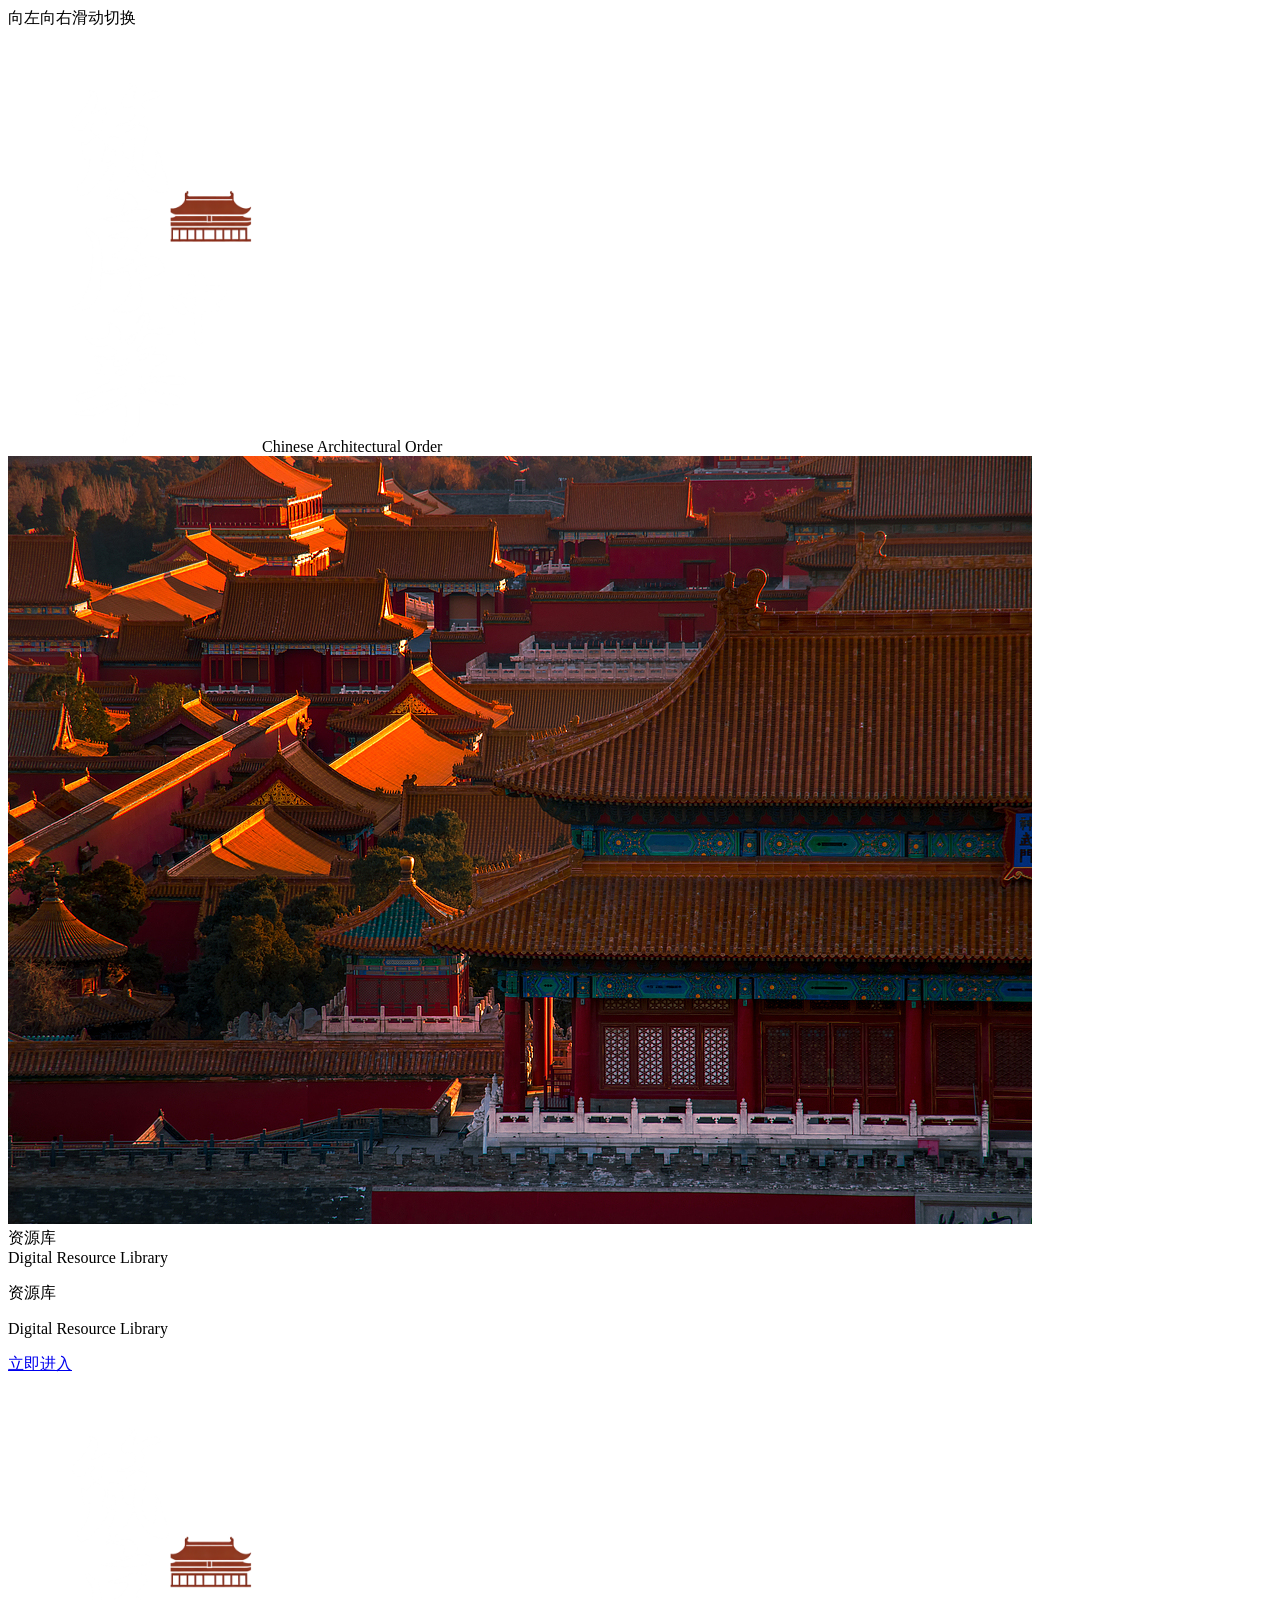
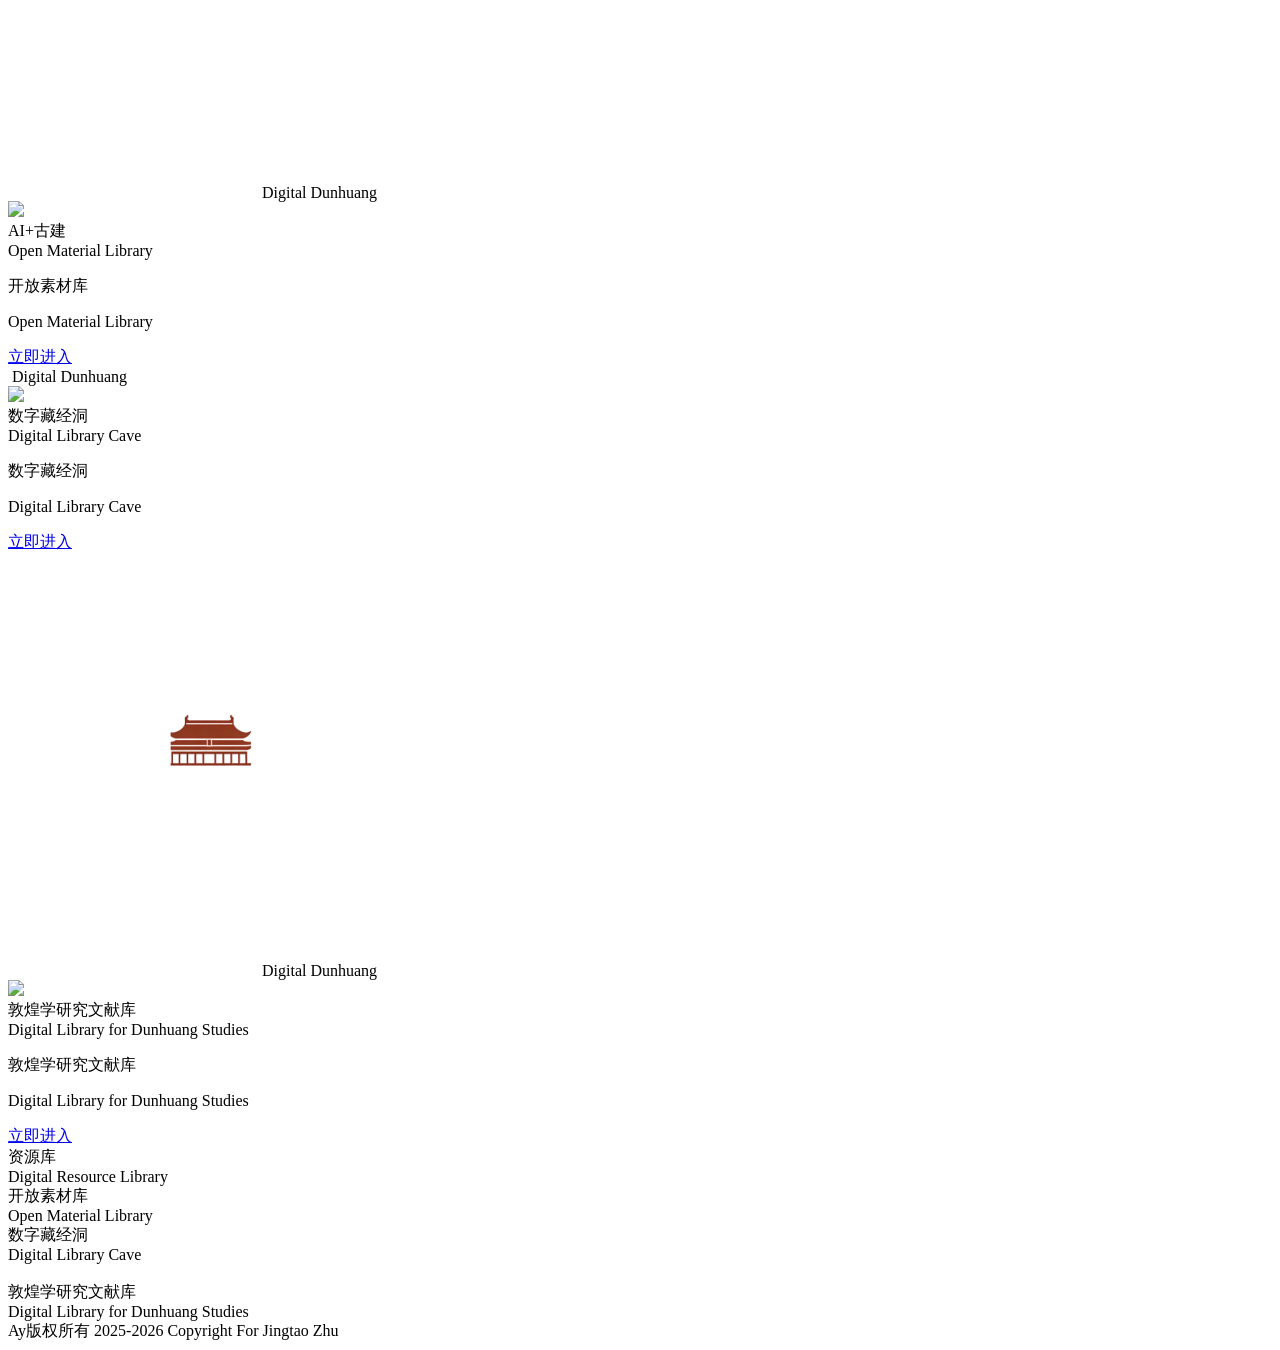
==== index.html @ 24d6e1ac "二次提交" ====
<!doctype html>
<html lang="zh-CN">
  <head>
    <meta charset="utf-8" />
    <title>筑序中华</title>
    <meta name="viewport" content="width=device-width, initial-scale=1, minimum-scale=1, maximum-scale=1" />
    <meta name="author" content="Jingtao Zhu" />
    <meta name="copyright" content="Jingtao Zhu" />
    <meta name="robots" content="index, follow" />
    <meta property="og:title" content="筑序中华" />
    <meta name="topic" content="筑序中华" />
    <meta name="subject" content="筑序中华" />
    <meta http-equiv="content-language" content="zh_CN" />
    <link rel="dns-prefetch" href="" />
    <link rel="shortcut icon" href="//cdn.e-dunhuang.com/favicon.png" type="image/x-icon" />
    <link rel="stylesheet" href="/css/swiper-bundle.min.css" />
    <link rel="stylesheet" href="/css/reset.min.css" />
    <link rel="stylesheet" href="/css/style.css" />
  </head>
  <body>
    <div class="main" style="display: block">
      <div class="huadong">
        <span class="swiper-button-prev"></span>
        <span class="swiper-button-next"></span>
      </div>
      <div class="huadong_text">向左向右滑动切换</div>
      <div class="swiper mySwiper2">
        <div class="swiper-wrapper">
          <div class="swiper-slide">
            <div class="logo">
              <img class="logoimg" src="/image/name.png" alt=""style="width: 250px; height: auto;"/>
              <span> Chinese </span><span>Architectural Order</span>
            </div>
            <img class="swpiperSlideImg" src="/image/bg1.jpg" />
            <div class="sitem1">
              <div class="stitle">资源库</div>
              <div class="sdesc">Digital Resource Library</div>
            </div>
            <div class="swiper_bg">
              <p>资源库</p>
              <p>Digital Resource Library</p>
            </div>
            <div class="btn1">
              <a href="/app3/" class="card">立即进入</a>
            </div>
          </div>
          <div class="swiper-slide">
            <div class="logo">
              <img class="logoimg" src="/image/name.png" alt=""style="width: 250px; height: auto;"/>
              <span> Digital </span><span>Dunhuang</span>
            </div>
            <img class="swpiperSlideImg" src="//cdn.e-dunhuang.com/guide/images/2.webp" />
            <div class="sitem2">
              <div class="stitle">AI+古建</div>
              <div class="sdesc">Open Material Library</div>
            </div>
            <div class="swiper_bg">
              <p>开放素材库</p>
              <p>Open Material Library</p>
            </div>
            <div class="btn1">
              <a href="/app1/" class="card">立即进入</a>
            </div>
          </div>
          <div class="swiper-slide">
            <div class="logo">
              <img class="logoimg" src="//cdn.e-dunhuang.com/guide/images/logo1.webp" alt="" />
              <span> Digital </span><span>Dunhuang</span>
            </div>
            <img class="swpiperSlideImg" src="//cdn.e-dunhuang.com/guide/images/3.webp" />
            <div class="sitem3">
              <div class="stitle">数字藏经洞</div>
              <div class="sdesc">Digital Library Cave</div>
            </div>
            <div class="swiper_bg">
              <p>数字藏经洞</p>
              <p>Digital Library Cave</p>
            </div>
            <div class="btn1">
              <a href="//cave17.e-dunhuang.com" target="_blank">立即进入</a>
            </div>
          </div>
          <div class="swiper-slide">
            <div class="logo">
               <img class="logoimg" src="/image/name.png" alt=""style="width: 250px; height: auto;"/>
              <span> Digital </span><span>Dunhuang</span>
            </div>
            <img class="swpiperSlideImg" src="//cdn.e-dunhuang.com/guide/images/4.webp" />
            <div class="sitem4">
              <div class="stitle">敦煌学研究文献库</div>
              <div class="sdesc">Digital Library for Dunhuang Studies</div>
            </div>
            <div class="swiper_bg">
              <p>敦煌学研究文献库</p>
              <p>Digital Library for Dunhuang Studies</p>
            </div>
            <div class="btn1">
              <a href="/app2/" class="card">立即进入</a>
            </div>
          </div>
        </div>
      </div>
      <div thumbsSlider="" class="swiper mySwiper">
        <div class="swiper-wrapper">
          <div class="swiper-slide">
            <div class="swiper-item">
              <div class="swiper-title">资源库</div>
              <div class="swiper-desc">Digital Resource Library</div>
            </div>
          </div>
          <div class="swiper-slide">
            <div class="swiper-item">
              <div class="swiper-title">开放素材库</div>
              <div class="swiper-desc">Open Material Library</div>
            </div>
          </div>
          <div class="swiper-slide">
            <div class="swiper-item">
              <div class="swiper-title">数字藏经洞</div>
              <div class="swiper-desc">Digital Library Cave</div>
              <div class="xin subscript">
                <img src="//cdn.e-dunhuang.com/guide/images/new.png" alt="" />
              </div>
            </div>
          </div>
          <div class="swiper-slide">
            <div class="swiper-item">
              <div class="swiper-title">敦煌学研究文献库</div>
              <div class="swiper-desc">Digital Library for Dunhuang Studies</div>
            </div>
          </div>
        </div>
      </div>
      <div class="footer">Ay版权所有 2025-<script type="text/javascript">document.write(new Date().getFullYear())</script> Copyright For Jingtao Zhu</div>
    </div>
    <script src="//cdn.e-dunhuang.com/guide/js/swiper-bundle.min.js"></script>
    <script>
      var swiper = new Swiper('.mySwiper', {
        slidesPerView: 4,
        freeMode: true,
        loop: true,
        watchSlidesProgress: true,
      })
      var swiper2 = new Swiper('.mySwiper2', {
        spaceBetween: 10,
        loop: true,
        navigation: {
          nextEl: '.swiper-button-next',
          prevEl: '.swiper-button-prev',
        },
        thumbs: {
          swiper: swiper,
        },
      })
    </script>
    <script src="//cdn.e-dunhuang.com/js/analysis.js"></script>
  </body>
</html>
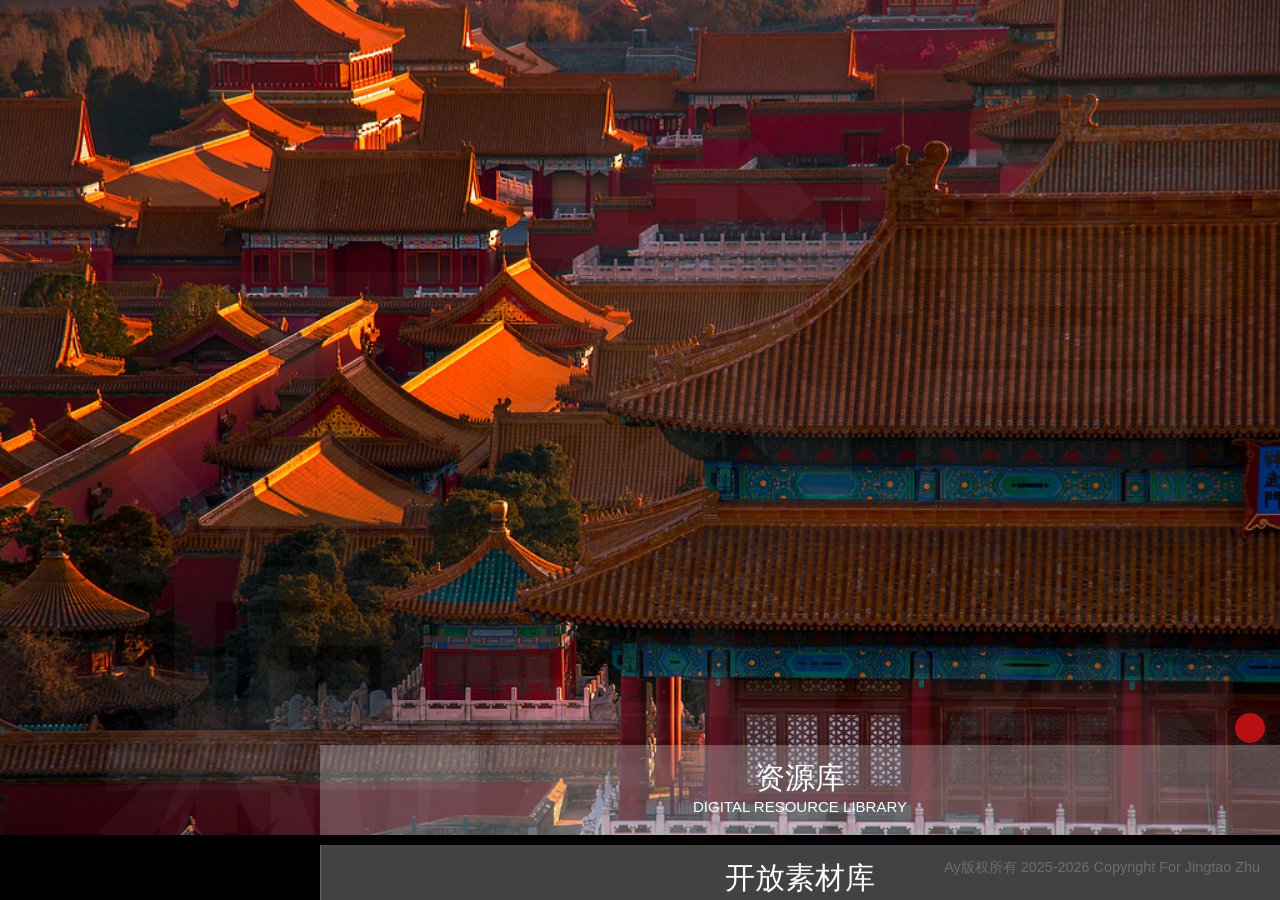
==== commit 23d08c11: "二次修改" ====
--- a/index.html
+++ b/index.html
@@ -37,8 +37,8 @@
               <div class="sdesc">Digital Resource Library</div>
             </div>
             <div class="swiper_bg">
-              <p>资源库</p>
-              <p>Digital Resource Library</p>
+              <p>千载营造</p>
+              <p>Millennium of Construction</p>
             </div>
             <div class="btn1">
               <a href="/app3/" class="card">立即进入</a>
@@ -51,12 +51,12 @@
             </div>
             <img class="swpiperSlideImg" src="//cdn.e-dunhuang.com/guide/images/2.webp" />
             <div class="sitem2">
-              <div class="stitle">AI+古建</div>
-              <div class="sdesc">Open Material Library</div>
+              <div class="stitle">AI古建研究室</div>
+              <div class="sdesc">AI Research Center</div>
             </div>
             <div class="swiper_bg">
-              <p>开放素材库</p>
-              <p>Open Material Library</p>
+              <p>AI古建研究室</p>
+              <p>AI Research Center</p>
             </div>
             <div class="btn1">
               <a href="/app1/" class="card">立即进入</a>
@@ -87,12 +87,12 @@
             </div>
             <img class="swpiperSlideImg" src="//cdn.e-dunhuang.com/guide/images/4.webp" />
             <div class="sitem4">
-              <div class="stitle">敦煌学研究文献库</div>
-              <div class="sdesc">Digital Library for Dunhuang Studies</div>
+              <div class="stitle">古建研究文献库</div>
+              <div class="sdesc">Digital Library</div>
             </div>
             <div class="swiper_bg">
-              <p>敦煌学研究文献库</p>
-              <p>Digital Library for Dunhuang Studies</p>
+              <p>古建研究文献库</p>
+              <p>Digital Library for Ancient Architecture Studies</p>
             </div>
             <div class="btn1">
               <a href="/app2/" class="card">立即进入</a>
--- a/css/style.css
+++ b/css/style.css
@@ -0,0 +1,990 @@
+html,
+body {
+  position: relative;
+  height: 100%;
+}
+
+body {
+  background: #eee;
+  font-family: Helvetica Neue, Helvetica, Arial, sans-serif;
+  font-size: 14px;
+  color: #000;
+  margin: 0;
+  padding: 0;
+}
+
+body {
+  background: #000;
+  color: #000;
+}
+
+@media screen and (min-width: 840px) {
+
+  .main {
+    width: 100%;
+    height: 100vh;
+    position: relative;
+    overflow: hidden;
+  }
+
+  .logo {
+    position: absolute;
+    z-index: 2;
+    top: calc((50% - (80vh / 2)) + (5vh / 2));
+    left: calc(13vw - 3rem);
+    color: #fff;
+    font-size: 20px;
+    font-weight: 300;
+    /* å­—é—´è· */
+    letter-spacing: 0.2em;
+    -ms-writing-mode: tb-rl;
+    writing-mode: vertical-rl;
+  }
+
+  .logo:after {
+    content: "";
+    width: 1px;
+    background-color: #fff;
+    height: 40px;
+    display: block;
+    position: absolute;
+    top: calc(100% + 5px);
+    left: 45%;
+    transform: translateX(-50%);
+  }
+
+  .logoimg {
+    width: 96px;
+  }
+
+  .logo span {
+    text-transform: uppercase;
+    font-size: 16px;
+    font-weight: 400;
+    letter-spacing: 2px;
+  }
+
+  .swiper {
+    width: 100%;
+    height: 100%;
+  }
+
+  .mySwiper .swiper-wrapper {
+    padding-top: 12px;
+  }
+
+  .swiper-slide {
+    text-align: center;
+    font-size: 18px;
+    background: #fff;
+    display: flex;
+    justify-content: center;
+    align-items: center;
+  }
+
+  .swpiperSlideImg {
+    display: block;
+    width: 100%;
+    height: 100%;
+    object-fit: cover;
+  }
+
+  .swiper {
+    width: 100%;
+    height: 300px;
+    margin-left: auto;
+    margin-right: auto;
+  }
+
+  .swiper-slide {
+    background-size: cover;
+    background-position: center;
+  }
+
+  .sdesc {
+    font-family: inherit;
+    letter-spacing: 5px;
+    padding-right:28px;
+  }
+
+  .mySwiper2 {
+    height: 100%;
+    width: 100%;
+  }
+
+  .mySwiper2 .swiper-slide {
+    position: relative;
+    cursor: pointer;
+  }
+
+  .mySwiper {
+    width: 75%;
+    height: 127px;
+    box-sizing: border-box;
+    position: absolute;
+    bottom: 50px;
+    right: 0;
+    z-index: 2;
+  }
+
+  .mySwiper .swiper-slide {
+    cursor: pointer;
+    width: auto;
+    height: 90px;
+    margin: 0 !important;
+    margin-top: 10px !important;
+    color: rgba(255, 255, 255, 1);
+    background-color: rgba(208, 206, 204, 0.32)
+  }
+
+  .mySwiper .swiper-slide:not(.swiper-slide-thumb-active)+.swiper-slide {
+    border-left: 1px solid rgba(255, 255, 255, 0.2);
+  }
+
+
+  .mySwiper .swiper-slide:nth-child(4) {
+    border-right: none;
+  }
+
+
+  .mySwiper .swiper-slide:hover {
+    color: #000;
+    background-color: #fff;
+  }
+
+  .mySwiper .swiper-slide-thumb-active {
+    color: #fff;
+    background-color: #b81010;
+    transition: all 0.2s ease-in-out;
+    padding: 5px 0 !important;
+    margin-top: 5px !important;
+    transition: all 0.2s ease-in-out;
+  }
+
+  /* å…³é”®ï¼šæ¿€æ´»æ€çš„ hover æ ·å¼ï¼Œå¼ºåˆ¶ä¿æŒæ¿€æ´»æ€æ ·å¼ä¸å˜ */
+  .mySwiper .swiper-slide-thumb-active:hover {
+    /* ç»§æ‰¿æ¿€æ´»æ€çš„èƒŒæ™¯è‰²å’Œæ–‡å­—è‰² */
+    background-color: #b81010 !important;
+    /* ä¸Žæ¿€æ´»æ€ä¸€è‡´ï¼ŒåŠ  !important è¦†ç›–æ™®é€š hover */
+    color: #fff !important;
+    /* ä¸Žæ¿€æ´»æ€ä¸€è‡´ */
+    /* ç»§æ‰¿æ¿€æ´»æ€çš„å†…è¾¹è·å’Œå¤–è¾¹è·ï¼ˆä½ çš„åŽŸæ ·å¼å¸¦äº† !importantï¼Œè¿™é‡Œä¹Ÿè¦åŠ ï¼‰ */
+    padding: 5px 0 !important;
+    margin-top: 5px !important;
+    /* ä¿æŒè¿‡æ¸¡æ•ˆæžœï¼Œé¿å…æ ·å¼é—ªçƒ */
+    transition: all 0.2s ease-in-out;
+  }
+
+  /* 
+  .mySwiper .swiper-slide:hover:nth-child(2) {
+    color: #fff;
+    background-color: #0848a2;
+  }
+
+  .mySwiper .swiper-slide-thumb-active:nth-child(2) {
+    color: #fff;
+    background-color: #0848a2;
+    transition: all 0.2s ease-in-out;
+    padding: 5px 0 !important;
+    margin-top: 5px !important;
+    transition: all 0.2s ease-in-out;
+  }
+
+  .mySwiper .swiper-slide:hover:nth-child(3) {
+    color: #fff;
+    background-color: #b1430b;
+  }
+
+  .mySwiper .swiper-slide-thumb-active:nth-child(3) {
+    color: #fff;
+    background-color: #b1430b;
+    transition: all 0.2s ease-in-out;
+    padding: 5px 0 !important;
+    margin-top: 5px !important;
+    transition: all 0.2s ease-in-out;
+  }
+
+  .mySwiper .swiper-slide:hover:nth-child(4) {
+    color: #fff;
+    background-color: #076745;
+  }
+
+  .mySwiper .swiper-slide-thumb-active:nth-child(4) {
+    color: #fff;
+    background-color: #076745;
+    transition: all 0.2s ease-in-out;
+    padding: 5px 0 !important;
+    margin-top: 5px !important;
+    transition: all 0.2s ease-in-out;
+  } */
+
+  .swpiperSlideImg {
+    display: block;
+    width: 100%;
+    height: 100%;
+    object-fit: cover;
+  }
+
+
+  .swiper-title {
+    font-size: 30px;
+    line-height: 25px;
+  }
+
+  .swiper-desc {
+    font-size: 15px;
+    margin-top: 8px;
+    font-weight: 320;
+    font-family: inherit;
+    /* å­—æ¯å…¨éƒ¨å¤§å†™ */
+    text-transform: uppercase;
+  }
+
+  .footer {
+    position: absolute;
+    bottom: 0px;
+    left: 0;
+    right: 0;
+    line-height: 65px;
+    background-color: #000;
+    color: #3e3e3e;
+    text-align: right;
+    padding-right: 20px;
+    font-size: 0.9rem;
+    height: 65px;
+    z-index: 1;
+  }
+
+  .sitem1 {
+    position: absolute;
+    right: 10px;
+    z-index: 2;
+    color: #fff;
+    text-align: left;
+  }
+
+  .sitem2 {
+    position: absolute;
+    right: 10px;
+    z-index: 2;
+    color: #fff;
+    text-align: left;
+  }
+
+  .sitem3 {
+    position: absolute;
+    right: 10px;
+    z-index: 2;
+    color: #fff;
+    text-align: left;
+  }
+
+  .sitem4 {
+    position: absolute;
+    right: 10px;
+    z-index: 2;
+    color: #fff;
+    text-align: left;
+  }
+
+  .sitem4 .stitle {
+    font-size: 120px;
+    font-weight: 300;
+  }
+
+  .sitem4 .sdesc {
+    font-size: 70px;
+    font-weight: 100;
+    padding-left: 50px;
+  }
+
+  .stitle {
+    font-size: 120px;
+    font-weight: 300;
+  }
+
+  .sdesc {
+    font-size: 80px;
+    font-weight: 100;
+    padding-left: 50px;
+  }
+
+  .btn1 {
+    position: absolute;
+    right: 30%;
+    bottom: 230px;
+    z-index: 2;
+  }
+
+  .btn1 a {
+    text-decoration: none;
+    background-color: #b81010;
+    color: #fff;
+    padding: 20px 30px;
+    cursor: pointer;
+    border-radius: 40px;
+    -webkit-border-radius: 40px;
+    -moz-border-radius: 40px;
+    -ms-border-radius: 40px;
+    -o-border-radius: 40px;
+    transition: all 0.2s ease-in-out;
+  }
+
+  .btn1 a:hover {
+    background-color: #ffffff;
+    color: #000;
+    font-weight: bold;
+    transition: all 0.2s ease-in-out;
+    -webkit-transition: all 0.2s ease-in-out;
+    -moz-transition: all 0.2s ease-in-out;
+    -ms-transition: all 0.2s ease-in-out;
+    -o-transition: all 0.2s ease-in-out;
+  }
+
+  .swiper-item:nth-child(3) {
+    position: relative;
+  }
+
+  .mySwiper .swiper-slide-thumb-active .xin {
+    display: none;
+  }
+
+  .huadong_text {
+    display: none;
+  }
+
+  .swiper_bg {
+    width: 100%;
+    height: 100vh;
+    font-family: "Playfair Display";
+    color: #fff;
+    font-size: 42vh;
+    line-height: 300px;
+    opacity: 0.03;
+    font-weight: 900;
+    margin-top: -230px;
+    position: absolute;
+    top: 50%;
+    left: 100px;
+    text-align: left;
+    transform: translateY(-50%);
+  }
+
+  .xin {
+    position: absolute;
+    top: -10px;
+    right: 15px;
+    width: 30px;
+    height: 30px;
+    z-index: 3;
+    background-color: #b81010;
+    line-height: 30px;
+    border-radius: 50%;
+    -webkit-border-radius: 50%;
+    -moz-border-radius: 50%;
+    -ms-border-radius: 50%;
+    -o-border-radius: 50%;
+  }
+
+  .xin img {
+    width: 15px;
+  }
+
+  .huadong {
+    display: none;
+  }
+}
+
+@media screen and (min-width: 240px) and (max-width: 840px) {
+  .main {
+    display: none;
+  }
+
+  .main {
+    width: 100%;
+    height: 100vh;
+    position: relative;
+    overflow: hidden;
+  }
+
+  .logo {
+    position: absolute;
+    z-index: 2;
+    top: 30px;
+    left: 30px;
+    color: #fff;
+    font-size: 14px;
+    font-weight: 300;
+    /* å­—é—´è· */
+    letter-spacing: 0.1em;
+    -ms-writing-mode: tb-rl;
+    writing-mode: vertical-rl;
+  }
+
+  .logo:after {
+    content: "";
+    width: 1px;
+    background-color: #fff;
+    height: 40px;
+    display: block;
+    position: absolute;
+    top: calc(100% + 5px);
+    left: 45%;
+    transform: translateX(-50%);
+  }
+
+  .logoimg {
+    width: 40px;
+    margin-bottom: 10px;
+  }
+
+  .logo span {
+    text-transform: uppercase;
+    font-size: 12px;
+    font-weight: 400;
+    letter-spacing: 2px;
+  }
+
+  .swiper {
+    width: 100%;
+    height: 100%;
+  }
+
+  .swiper-slide {
+    text-align: center;
+    font-size: 18px;
+    background: #fff;
+  }
+
+  .swpiperSlideImg {
+    display: block;
+    width: 100%;
+    height: 100%;
+    object-fit: cover;
+  }
+
+  .swiper {
+    width: 100%;
+    height: 300px;
+    margin-left: auto;
+    margin-right: auto;
+  }
+
+  .swiper-slide {
+    background-size: cover;
+    background-position: center;
+  }
+
+  .mySwiper2 {
+    height: 100%;
+    width: 100%;
+  }
+
+  .mySwiper2 .swiper-slide {
+    position: relative;
+  }
+
+  .mySwiper {
+    width: 220px;
+    height: auto;
+    box-sizing: border-box;
+    position: absolute;
+    right: 0px;
+    top: 100px;
+    z-index: 2;
+  }
+
+  .mySwiper .swiper-wrapper {
+    display: block !important;
+    width: 100%;
+  }
+
+  .mySwiper .swiper-slide {
+    cursor: pointer;
+    width: 200px !important;
+    margin: 0 !important;
+    margin-top: 1px !important;
+    color: #fff;
+    background: rgba(208, 206, 204, 0.32);
+    padding: 10px 5px;
+    transform: translateX(50px);
+    transition: all 0.2s ease-in-out;
+    -webkit-transition: all 0.2s ease-in-out;
+    -moz-transition: all 0.2s ease-in-out;
+    -ms-transition: all 0.2s ease-in-out;
+    -o-transition: all 0.2s ease-in-out;
+    -webkit-transform: translateX(50px);
+    -moz-transform: translateX(50px);
+    -ms-transform: translateX(50px);
+    -o-transform: translateX(50px);
+  }
+
+  /* .mySwiper .swiper-slide:nth-child(1) {
+    color: #fff;
+    background-color: #b81010;
+    transition: all 0.2s ease-in-out;
+  }
+
+  .mySwiper .swiper-slide:nth-child(2) {
+    color: #fff;
+    background-color: #0848a2;
+    transition: all 0.2s ease-in-out;
+  }
+
+  .mySwiper .swiper-slide:nth-child(3) {
+    color: #fff;
+    background-color: #b1430b;
+    transition: all 0.2s ease-in-out;
+  }
+
+  .mySwiper .swiper-slide:nth-child(4) {
+    color: #fff;
+    background-color: #076745;
+    transition: all 0.2s ease-in-out;
+  } */
+
+  .mySwiper .swiper-slide-thumb-active {
+    color: #fff;
+    background: rgba(184, 16, 16, 1);
+    transform: translateX(10px);
+    -webkit-transform: translateX(10px);
+    -moz-transform: translateX(10px);
+    -ms-transform: translateX(10px);
+    -o-transform: translateX(10px);
+    transition: all 0.2s ease-in-out;
+  }
+
+  .swpiperSlideImg {
+    display: block;
+    width: 100%;
+    height: 100%;
+    object-fit: cover;
+  }
+
+  .swiper-desc {
+    font-size: 12px;
+    font-weight: 100;
+  }
+
+  .swiper-title {
+    font-size: 14px;
+    line-height: 20px;
+  }
+
+
+  .footer {
+    position: absolute;
+    bottom: 0px;
+    left: 0;
+    right: 0;
+    background-color: #000;
+    color: #3e3e3e;
+    text-align: right;
+    padding-right: 20px;
+    font-size: 10px;
+    height: 35px;
+    padding: 10px;
+    z-index: 1;
+    line-height: 18px;
+  }
+
+  .footer a {
+    display: inline-block;
+    text-align: center;
+  }
+
+
+
+  .sitem1 {
+    position: absolute;
+    bottom: 170px;
+    right: 50px;
+    z-index: 2;
+    color: #fff;
+    text-align: left;
+  }
+
+  .sitem1 .sdesc {
+    margin-top: 20px;
+  }
+
+  .sitem2 {
+    position: absolute;
+    left: 80px;
+    bottom: 170px;
+    z-index: 2;
+    color: #fff;
+    text-align: left;
+  }
+
+  .sitem2 .sdesc {
+    margin-top: 20px;
+  }
+
+  .sitem3 {
+    position: absolute;
+    bottom: 300px;
+    right: 50px;
+    z-index: 2;
+    color: #fff;
+    text-align: left;
+  }
+
+  .sitem3 .sdesc {
+    margin-top: 20px;
+  }
+
+  .sitem4 {
+    position: absolute;
+    bottom: 170px;
+    right: 30px;
+    z-index: 2;
+    color: #fff;
+    text-align: left;
+  }
+
+  .sitem4 .sdesc {
+    margin-top: 20px;
+  }
+
+  .sitem4 .stitle {
+    font-size: 30px;
+  }
+
+  .sitem4 .sdesc {
+    font-size: 20px;
+    font-weight: 100;
+    padding-left: 20px;
+  }
+
+  .stitle {
+    font-size: 40px;
+    font-weight: 300;
+  }
+
+  .sdesc {
+    font-size: 20px;
+    font-weight: 100;
+    padding-left: 50px;
+  }
+
+  .btn1 {
+    position: absolute;
+    left: 50%;
+    transform: translateX(-50%) !important;
+    bottom: 110px;
+    z-index: 2;
+    -webkit-transform: translateX(-50%) !important;
+    -moz-transform: translateX(-50%) !important;
+    -ms-transform: translateX(-50%) !important;
+    -o-transform: translateX(-50%) !important;
+  }
+
+  .btn1 a {
+    text-decoration: none;
+    background-color: #b81010;
+    color: #fff;
+    padding: 15px 25px;
+    font-size: 14px;
+    cursor: pointer;
+    border-radius: 40px;
+    -webkit-border-radius: 40px;
+    -moz-border-radius: 40px;
+    -ms-border-radius: 40px;
+    -o-border-radius: 40px;
+  }
+
+  .btn1 a:hover {
+    background-color: #fff;
+    color: #000;
+    font-weight: bold;
+  }
+
+  .mySwiper .swiper-slide-thumb-active .xin {
+    display: none;
+  }
+
+
+  .xin {
+    position: absolute;
+    top: -10px;
+    left: 15px;
+    width: 30px;
+    height: 30px;
+    z-index: 3;
+    background-color: #b81010;
+    line-height: 30px;
+    border-radius: 50%;
+    -webkit-border-radius: 50%;
+    -moz-border-radius: 50%;
+    -ms-border-radius: 50%;
+    -o-border-radius: 50%;
+  }
+
+  .xin img {
+    width: 15px;
+  }
+
+  .huadong {
+    position: absolute;
+    top: 50%;
+    left: 0;
+    right: 0;
+    z-index: 2;
+    text-align: center;
+    font-size: 12px;
+    color: #333;
+    display: flex;
+    justify-content: space-around;
+    align-items: center;
+  }
+
+  .huadong_text {
+    position: absolute;
+    bottom: 65px;
+    left: 50%;
+    transform: translateX(-50%);
+    z-index: 9;
+    font-size: 12px;
+    color: #fff;
+    opacity: 0.5;
+  }
+
+  .huadong span {
+    display: block;
+  }
+
+  .huadong span:nth-child(1),
+  .huadong span:nth-child(2) {
+    padding-top: 7px;
+  }
+
+
+  .swiper-button-prev,
+  .swiper-button-next {
+    /* 1. è°ƒå°ç®­å¤´å®¹å™¨çš„å®½é«˜ï¼ˆé»˜è®¤çº¦44pxï¼ŒæŒ‰éœ€ä¿®æ”¹ï¼‰ */
+    width: 24px;
+    height: 24px;
+    /* 2. è‹¥ç®­å¤´æ˜¯æ–‡å­—ï¼ˆå¦‚< >ï¼‰ï¼Œè°ƒå°å­—ä½“å¤§å° */
+    font-size: 24px;
+    /* 3. è°ƒæ•´è¡Œé«˜ï¼Œè®©æ–‡å­—/å›¾æ ‡åž‚ç›´å±…ä¸­ */
+    line-height: 30px;
+    /* å¯é€‰ï¼šåŽ»æŽ‰é»˜è®¤çš„èƒŒæ™¯/è¾¹æ¡†ï¼ˆå¦‚éœ€ä¿ç•™åˆ™åˆ é™¤ï¼‰ */
+    background: none;
+    border: none;
+  }
+
+  .swiper-button-prev::after,
+  .swiper-button-next::after {
+    /* è°ƒå°SVGå›¾æ ‡çš„å­—ä½“å¤§å°ï¼ˆSVGé€šè¿‡contentæ¸²æŸ“ï¼Œfont-sizeæŽ§åˆ¶å°ºå¯¸ï¼‰ */
+    font-size: 24px !important;
+    /* å¯é€‰ï¼šä¿®æ”¹å›¾æ ‡é¢œè‰² */
+    color: #fff;
+    font-weight: bold;
+  }
+
+  .swiper-button-next {
+    animation: aright 1.5s infinite alternate;
+    -webkit-animation: aright 1.5s infinite alternate;
+  }
+
+  .swiper-button-prev {
+    -webkit-animation: arleft 1.5s infinite alternate;
+    animation: arleft 1.5s infinite alternate;
+  }
+}
+
+@-webkit-keyframes arleft {
+  from {
+    transform: translateX(0);
+  }
+
+  to {
+    transform: translateX(-10px);
+  }
+}
+
+@keyframes arleft {
+  from {
+    transform: translateX(-10px);
+  }
+
+  to {
+    transform: translateX(0px);
+  }
+}
+
+@-webkit-keyframes aright {
+  from {
+    transform: translateX(0);
+  }
+
+  to {
+    transform: translateX(10px);
+  }
+}
+
+@keyframes aright {
+  from {
+    transform: translateX(10px);
+  }
+
+  to {
+    transform: translateX(0px);
+  }
+}
+
+.subscript {
+  -webkit-animation: subscript-move 1.5s infinite alternate;
+  animation: subscript-move 1.5s infinite alternate;
+}
+
+
+@-webkit-keyframes subscript-move {
+  from {
+    top: -5px;
+  }
+
+  to {
+    top: -15px;
+  }
+}
+
+@keyframes subscript-move {
+  from {
+    top: -15px;
+  }
+
+  to {
+    top: -5px;
+  }
+}
+
+/* åŸºç¡€åŠ¨ç”»å®šä¹‰ */
+@keyframes fadeInUp {
+  from {
+    opacity: 0;
+    transform: translateY(30px);
+  }
+
+  to {
+    opacity: 1;
+    transform: translateY(0);
+  }
+}
+
+@keyframes fadeIn {
+  from {
+    opacity: 0;
+  }
+
+  to {
+    opacity: 1;
+  }
+}
+
+@keyframes scaleIn {
+  from {
+    opacity: 0;
+    transform: scale(0.9);
+  }
+
+  to {
+    opacity: 1;
+    transform: scale(1);
+  }
+}
+
+@keyframes float {
+  0% {
+    transform: translateY(0);
+  }
+
+  50% {
+    transform: translateY(-10px);
+  }
+
+  100% {
+    transform: translateY(0);
+  }
+}
+
+/* å…³é”®ä¿®å¤ï¼šç§»é™¤ç»„åˆé€‰æ‹©å™¨çš„ animation-duration è¦†ç›–ï¼Œæ¯ä¸ªå…ƒç´ å•ç‹¬å®šä¹‰å®Œæ•´åŠ¨ç”» */
+/* .swiper-slide-active .logo, */
+.swiper-slide-active .stitle,
+.swiper-slide-active .sdesc,
+.swiper-slide-active .btn1
+
+/* .swiper-slide-thumb-active .swiper-title,
+.swiper-slide-thumb-active .swiper-desc  */
+  {
+  animation-fill-mode: both;
+  /* åªä¿ç•™å¡«å……æ¨¡å¼ï¼Œä¸è®¾ç½®ç»Ÿä¸€æ—¶é•¿ */
+}
+
+/* ä¿®å¤ä¼˜å…ˆçº§ï¼šä½¿ç”¨ !important ç¡®ä¿æ—¶é•¿ä¸è¢«è¦†ç›–ï¼Œæˆ–æé«˜é€‰æ‹©å™¨æƒé‡ */
+/* æ·¡å…¥ä¸Šç§»ï¼š2ç§’ï¼ˆå˜æ…¢ï¼‰ */
+/* æµ®åŠ¨ï¼š7ç§’ä¸€ä¸ªå‘¨æœŸï¼ˆå˜æ…¢ï¼‰ */
+/* .logo {
+  opacity: 0;
+  animation:
+    fadeInUp 2s ease-out 0.1s 1 both,
+    float 7s ease-in-out 1s infinite;
+} */
+
+.stitle {
+  opacity: 0;
+  animation: fadeIn 1s ease-out 0.6s 1 both;
+}
+
+.sdesc {
+  opacity: 0;
+  animation: fadeIn 1s ease-out 0.6s 1 both;
+}
+
+/* .btn1 {
+  opacity: 0;
+  animation: fadeIn 1s ease-out 0.6s 1 both;
+} */
+
+/* .swiper-title {
+  opacity: 0;
+  animation: fadeInUp 1s ease-out 0.2s 1 both;
+}
+
+.swiper-desc {
+  opacity: 0;
+  animation: fadeIn 0.8s ease-out 0.4s 1 both;
+} */
+
+/* éžæ¿€æ´»çŠ¶æ€éšè— */
+.swiper-slide:not(.swiper-slide-active) .logo,
+.swiper-slide:not(.swiper-slide-active) .stitle,
+.swiper-slide:not(.swiper-slide-active) .sdesc,
+.swiper-slide:not(.swiper-slide-active) .btn1 {
+  opacity: 0;
+  pointer-events: none;
+  animation: none !important;
+  /* éžæ¿€æ´»çŠ¶æ€å¼ºåˆ¶å–æ¶ˆåŠ¨ç”» */
+}
+
+.swiper-slide:not(.swiper-slide-thumb-active) .swiper-title,
+.swiper-slide:not(.swiper-slide-thumb-active) .swiper-desc {
+  opacity: 1;
+  /* ç¼©ç•¥å›¾éžæ¿€æ´»çŠ¶æ€åŠé€æ˜Žï¼Œè€Œéžå®Œå…¨éšè— */
+  pointer-events: none;
+  animation: none !important;
+}
+
+/* ä¿®å¤ç§»åŠ¨ç«¯ !important è¦†ç›–é—®é¢˜ï¼šå•ç‹¬å®šä¹‰ logo åŠ¨ç”» */
+@media (max-width: 768px) {
+
+  .stitle,
+  .sdesc,
+  .btn1,
+  .swiper-title,
+  .swiper-desc {
+    animation-duration: 0.5s !important;
+  }
+
+}
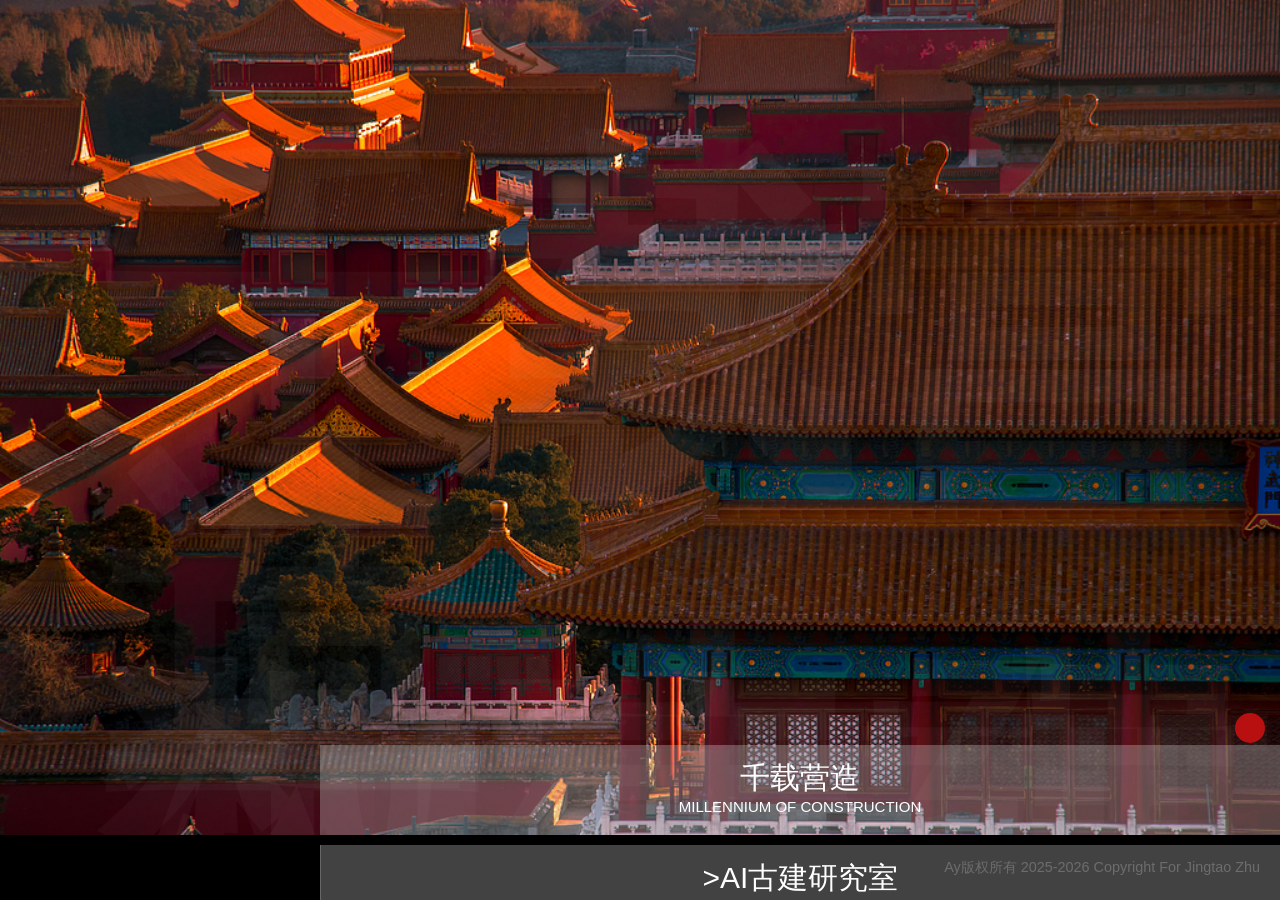
==== commit 9a301414: "3" ====
--- a/index.html
+++ b/index.html
@@ -28,7 +28,7 @@
         <div class="swiper-wrapper">
           <div class="swiper-slide">
             <div class="logo">
-              <img class="logoimg" src="/image/name.png" alt=""style="width: 250px; height: auto;"/>
+              <img class="logoimg" src="/image/name.png" alt=""style="width: 200px; height: auto;"/>
               <span> Chinese </span><span>Architectural Order</span>
             </div>
             <img class="swpiperSlideImg" src="/image/bg1.jpg" />
@@ -69,12 +69,12 @@
             </div>
             <img class="swpiperSlideImg" src="//cdn.e-dunhuang.com/guide/images/3.webp" />
             <div class="sitem3">
-              <div class="stitle">数字藏经洞</div>
-              <div class="sdesc">Digital Library Cave</div>
+              <div class="stitle">数字古建</div>
+              <div class="sdesc">Digital Ancient Architecture</div>
             </div>
             <div class="swiper_bg">
-              <p>数字藏经洞</p>
-              <p>Digital Library Cave</p>
+              <p>数字古建</p>
+              <p>Digital Ancient Architecture</p>
             </div>
             <div class="btn1">
               <a href="//cave17.e-dunhuang.com" target="_blank">立即进入</a>
@@ -87,8 +87,8 @@
             </div>
             <img class="swpiperSlideImg" src="//cdn.e-dunhuang.com/guide/images/4.webp" />
             <div class="sitem4">
-              <div class="stitle">古建研究文献库</div>
-              <div class="sdesc">Digital Library</div>
+              <div class="stitle">古建学研究文献库</div>
+              <div class="sdesc">Digital Library for Ancient Architecture Studies</div>
             </div>
             <div class="swiper_bg">
               <p>古建研究文献库</p>
@@ -104,20 +104,20 @@
         <div class="swiper-wrapper">
           <div class="swiper-slide">
             <div class="swiper-item">
-              <div class="swiper-title">资源库</div>
-              <div class="swiper-desc">Digital Resource Library</div>
+              <div class="swiper-title">千载营造</div>
+              <div class="swiper-desc">Millennium of Construction</div>
             </div>
           </div>
           <div class="swiper-slide">
             <div class="swiper-item">
-              <div class="swiper-title">开放素材库</div>
-              <div class="swiper-desc">Open Material Library</div>
+              <div class="swiper-title">>AI古建研究室</div>
+              <div class="swiper-desc">AI Research Center</div>
             </div>
           </div>
           <div class="swiper-slide">
             <div class="swiper-item">
-              <div class="swiper-title">数字藏经洞</div>
-              <div class="swiper-desc">Digital Library Cave</div>
+              <div class="swiper-title">数字古建</div>
+              <div class="swiper-desc">Digital Ancient Architecture</div>
               <div class="xin subscript">
                 <img src="//cdn.e-dunhuang.com/guide/images/new.png" alt="" />
               </div>
@@ -125,8 +125,8 @@
           </div>
           <div class="swiper-slide">
             <div class="swiper-item">
-              <div class="swiper-title">敦煌学研究文献库</div>
-              <div class="swiper-desc">Digital Library for Dunhuang Studies</div>
+              <div class="swiper-title">古建学研究文献库</div>
+              <div class="swiper-desc">Digital Library for Ancient Architecture Studies</div>
             </div>
           </div>
         </div>
--- a/css/style.css
+++ b/css/style.css
@@ -288,7 +288,7 @@
   }
 
   .sitem4 .stitle {
-    font-size: 120px;
+    font-size: 130px;
     font-weight: 300;
   }
 
@@ -299,7 +299,7 @@
   }
 
   .stitle {
-    font-size: 120px;
+    font-size: 130px;
     font-weight: 300;
   }
 
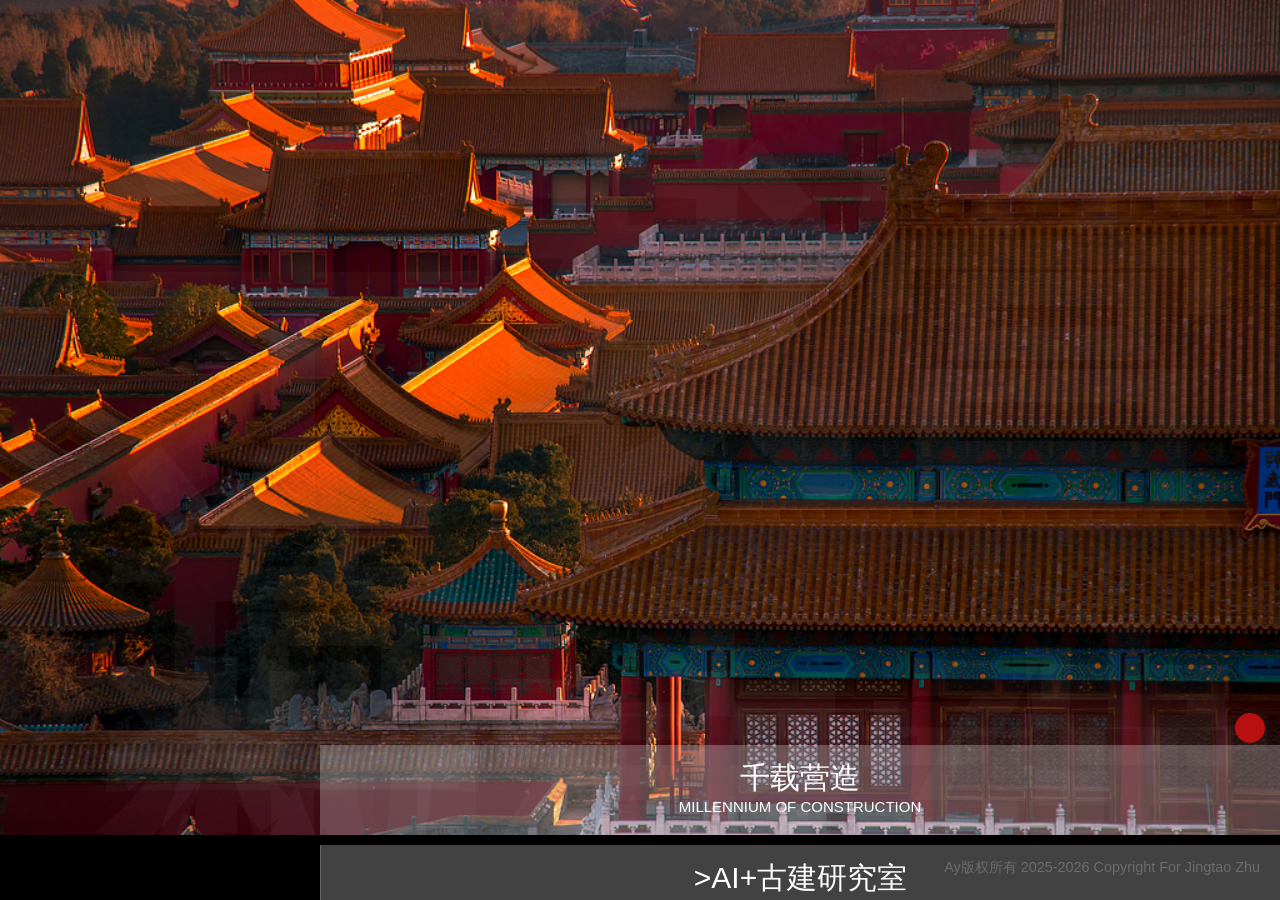
==== commit e3a4b064: "4" ====
--- a/index.html
+++ b/index.html
@@ -51,7 +51,7 @@
             </div>
             <img class="swpiperSlideImg" src="//cdn.e-dunhuang.com/guide/images/2.webp" />
             <div class="sitem2">
-              <div class="stitle">AI古建研究室</div>
+              <div class="stitle">AI+古建研究室</div>
               <div class="sdesc">AI Research Center</div>
             </div>
             <div class="swiper_bg">
@@ -88,7 +88,7 @@
             <img class="swpiperSlideImg" src="//cdn.e-dunhuang.com/guide/images/4.webp" />
             <div class="sitem4">
               <div class="stitle">古建学研究文献库</div>
-              <div class="sdesc">Digital Library for Ancient Architecture Studies</div>
+              <div class="sdesc">Digital Library</div>
             </div>
             <div class="swiper_bg">
               <p>古建研究文献库</p>
@@ -110,7 +110,7 @@
           </div>
           <div class="swiper-slide">
             <div class="swiper-item">
-              <div class="swiper-title">>AI古建研究室</div>
+              <div class="swiper-title">>AI+古建研究室</div>
               <div class="swiper-desc">AI Research Center</div>
             </div>
           </div>
--- a/css/style.css
+++ b/css/style.css
@@ -288,7 +288,7 @@
   }
 
   .sitem4 .stitle {
-    font-size: 130px;
+    font-size: 120px;
     font-weight: 300;
   }
 
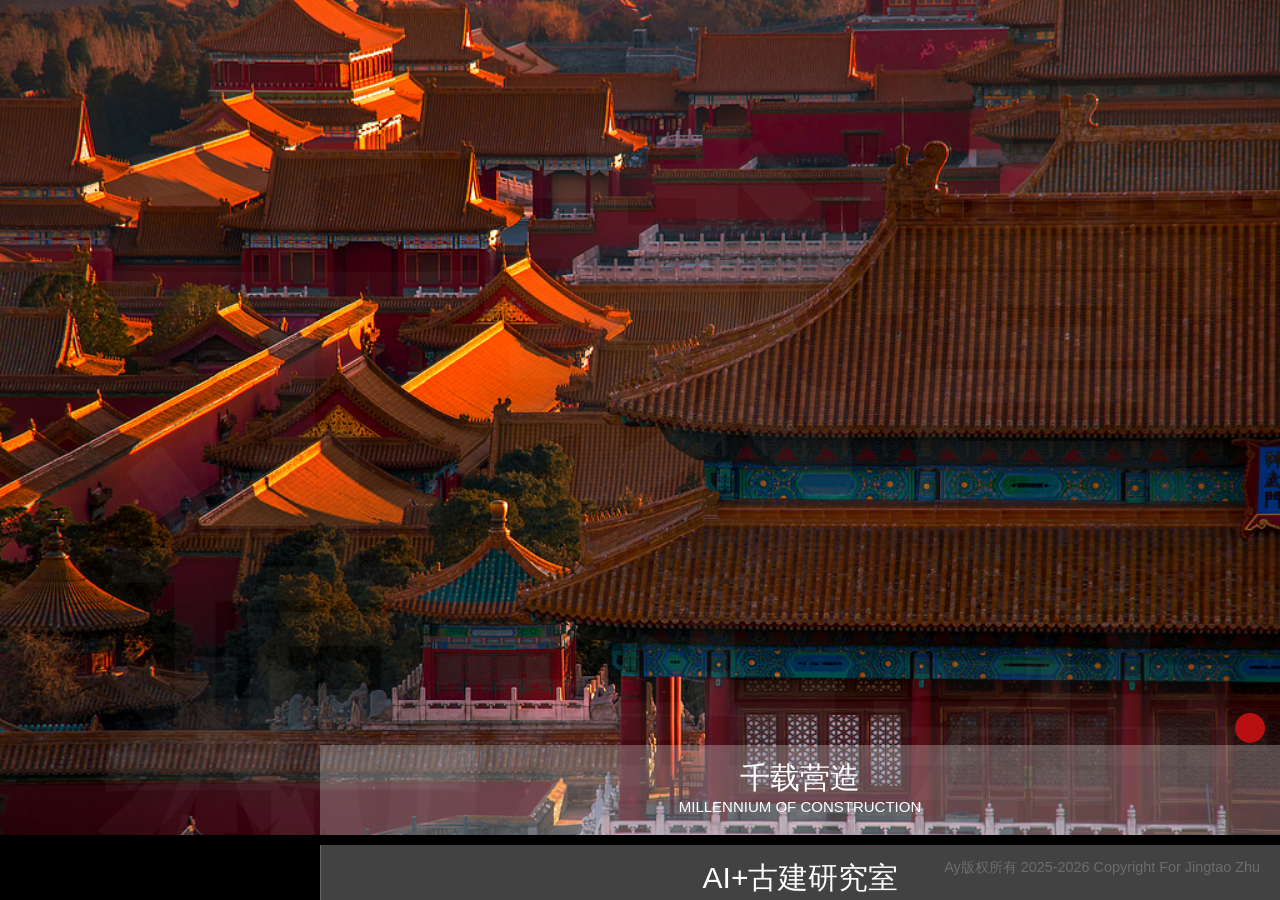
==== commit 68e432c6: "5" ====
--- a/index.html
+++ b/index.html
@@ -88,7 +88,7 @@
             <img class="swpiperSlideImg" src="//cdn.e-dunhuang.com/guide/images/4.webp" />
             <div class="sitem4">
               <div class="stitle">古建学研究文献库</div>
-              <div class="sdesc">Digital Library</div>
+              <div class="sdesc">    Digital Library</div>
             </div>
             <div class="swiper_bg">
               <p>古建研究文献库</p>
@@ -110,7 +110,7 @@
           </div>
           <div class="swiper-slide">
             <div class="swiper-item">
-              <div class="swiper-title">>AI+古建研究室</div>
+              <div class="swiper-title">AI+古建研究室</div>
               <div class="swiper-desc">AI Research Center</div>
             </div>
           </div>
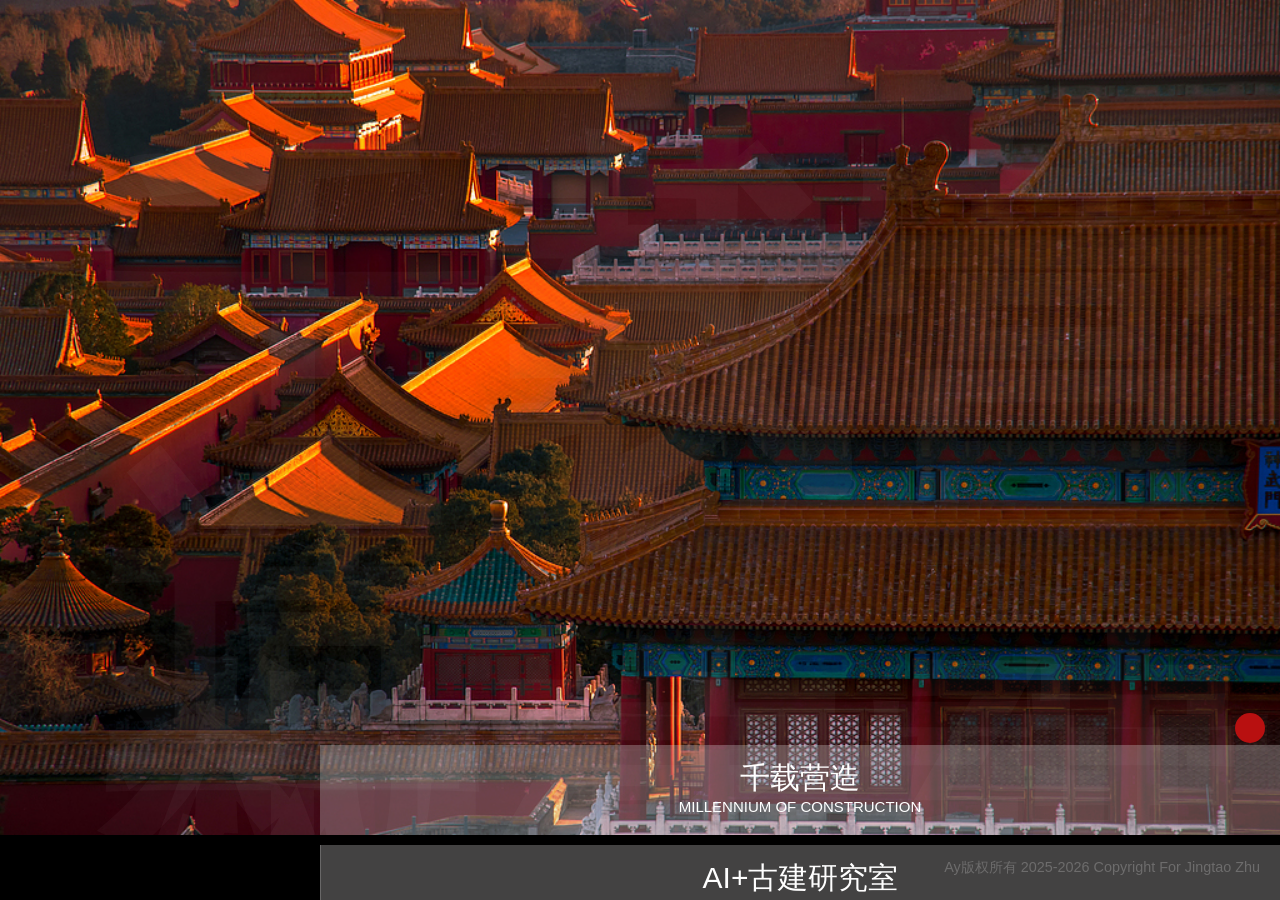
==== commit b37d3a0c: "6" ====
--- a/index.html
+++ b/index.html
@@ -28,8 +28,8 @@
         <div class="swiper-wrapper">
           <div class="swiper-slide">
             <div class="logo">
-              <img class="logoimg" src="/image/name.png" alt=""style="width: 200px; height: auto;"/>
-              <span> Chinese </span><span>Architectural Order</span>
+              <img class="logoimg" src="/image/name.png" alt=""style="width: 250px; height: auto;"/>
+              <span> Digital </span><span>Architecture</span>
             </div>
             <img class="swpiperSlideImg" src="/image/bg1.jpg" />
             <div class="sitem1">
@@ -47,7 +47,7 @@
           <div class="swiper-slide">
             <div class="logo">
               <img class="logoimg" src="/image/name.png" alt=""style="width: 250px; height: auto;"/>
-              <span> Digital </span><span>Dunhuang</span>
+              <span> Digital </span><span>Architecture</span>
             </div>
             <img class="swpiperSlideImg" src="//cdn.e-dunhuang.com/guide/images/2.webp" />
             <div class="sitem2">
@@ -65,7 +65,7 @@
           <div class="swiper-slide">
             <div class="logo">
               <img class="logoimg" src="//cdn.e-dunhuang.com/guide/images/logo1.webp" alt="" />
-              <span> Digital </span><span>Dunhuang</span>
+              <span> Digital </span><span>Architecture</span>
             </div>
             <img class="swpiperSlideImg" src="//cdn.e-dunhuang.com/guide/images/3.webp" />
             <div class="sitem3">
@@ -83,7 +83,7 @@
           <div class="swiper-slide">
             <div class="logo">
                <img class="logoimg" src="/image/name.png" alt=""style="width: 250px; height: auto;"/>
-              <span> Digital </span><span>Dunhuang</span>
+              <span> Digital </span><span>Architecture</span>
             </div>
             <img class="swpiperSlideImg" src="//cdn.e-dunhuang.com/guide/images/4.webp" />
             <div class="sitem4">
